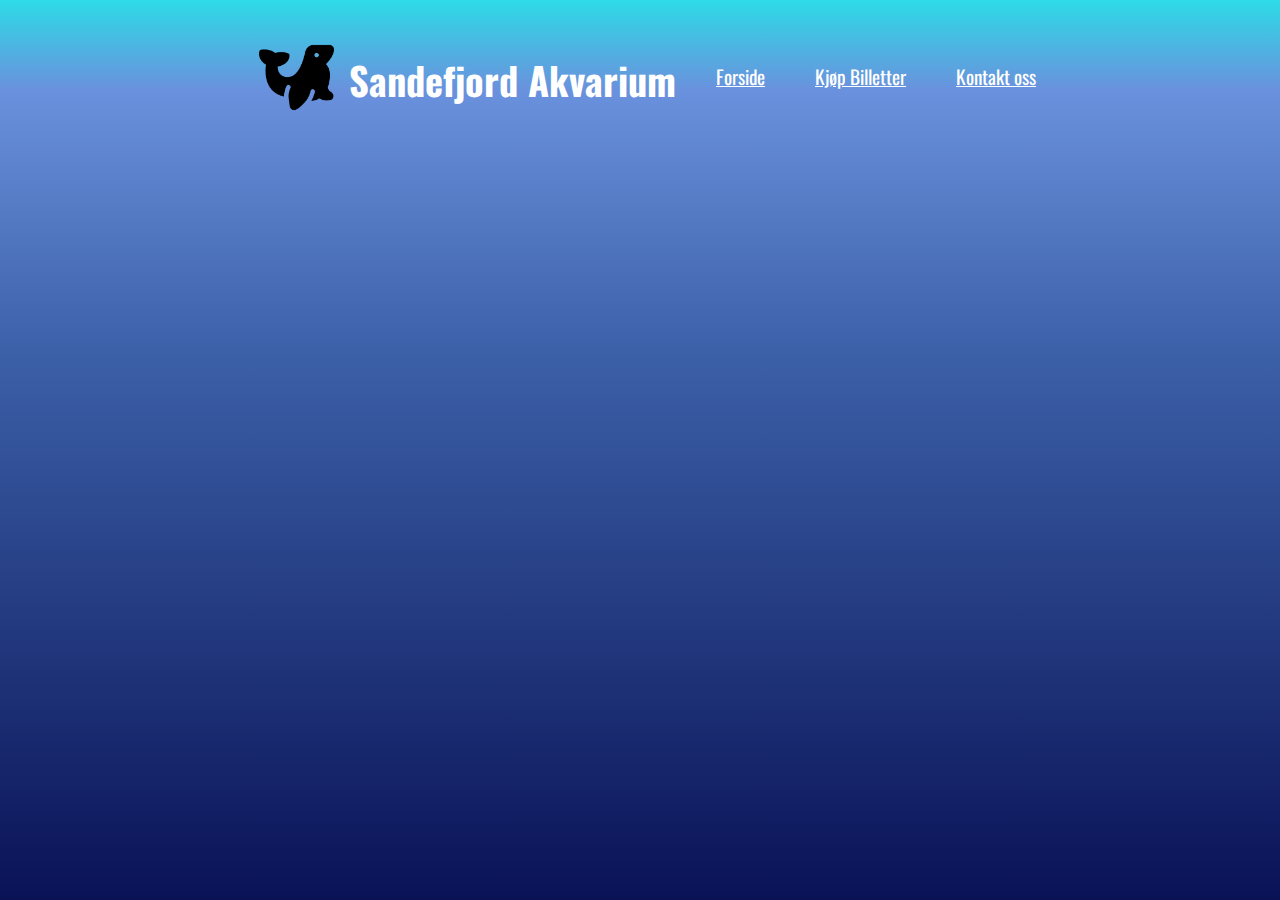
==== billettsalg.html @ 8f2b73e7 "min første commit, gjort ferdig store deler av Index førstesiden og vil jobbe videre med å gjøre den" ====
<!DOCTYPE html>
<html lang="en">
<head>
    <meta charset="UTF-8">
    <meta http-equiv="X-UA-Compatible" content="IE=edge">
    <meta name="viewport" content="width=device-width, initial-scale=1.0">
    <link rel="preconnect" href="https://fonts.googleapis.com">
    <link rel="preconnect" href="https://fonts.gstatic.com" crossorigin>
    <link href="https://fonts.googleapis.com/css2?family=Oswald:wght@300&display=swap" rel="stylesheet">
    <link href="css/styles.css" rel="stylesheet">
    <link href="/css/billettsalg.css" rel="stylesheet">
    <title>Kjøp billetter</title>
</head>
<body>
    <div class="main-container">
        <header>
            <!-- Logo er henter fra https://www.flaticon.com/free-icon/sea-lion_3050618?term=sealion&page=1&position=9&page=1&position=9&related_id=3050618&origin=search#-->
            <img class="logo" src="img/sealion-logo.png" alt="a small logo of a cartoon sealion">
            <h1> Sandefjord Akvarium</h1>
            <ul>
                <li><a href="/index.html">Forside</a></li>
                <li><a href="/billettsalg.html">Kjøp Billetter</a></li>
                <li><a href="/Kontakt-oss.html">Kontakt oss</a></li>
            </ul>
        </header>

</body>

</html>
---- css/styles.css ----
body,
html {
  margin: 0;
  padding: 0;
  font-family: "Oswald", sans-serif;
}
/*deler av repeating-linear gradient er hentet fra 
https://stackoverflow.com/questions/29591465/use-css-variables-with-rgba-for-gradient-transparency
men ideen og mesteparten av koden kommer fra meg*/
.main-container {
  position: relative;
  height: 100%;
  width: 100%;
  background-image: repeating-linear-gradient(
    to bottom,
    #2ddbe7 0%,
    #6a91dd 10%,
    #3b5fa7 40%,
    #0a1256 100%
  );
}
/* Her er alt som har med header å gjøre*/
.logo {
  width: 75px;
  height: 75px;
  margin: 15px;
}

header {
  color: #fff;
  display: flex;
  font-size: 1.2em;
  justify-content: center;
  position: relative;
  height: 10%;
  width: 100%;
  padding: 25px 0;
}

ul {
  position: relative;
  list-style: none;
  display: flex;
  justify-content: flex-start;
  gap: 50px;
  top: 28px; /* Legger a linkene på bunn linjem til tittelen*/
}

a:link,
a:visited {
  color: #fff;
}

.section-one {
  position: relative;
  display: grid;
  grid-template-columns: 450px 550px 300px;
  justify-content: center;
  align-items: center; /* Aligner teksten midt på boksen*/
  gap: 10px;
  margin-top: 150px;
  color: #fff;
  font-size: 1.2rem;
  line-height: 1.6rem;
}

h2 {
  font-size: 1.6rem;
}

.sect1-image,
.sect2-image {
  width: 100%;
  height: 100%;
  border-radius: 10px;
}

.sect1-text,
.sect2-text {
  font-size: 1.1em;
}
.section-two {
  position: relative;
  display: grid;
  grid-template-columns: 250px 750px 300px;
  justify-content: center;
  align-items: center; /* Aligner teksten midt på boksen*/
  margin-top: 50px;
  color: #fff;
  gap: 10px;
  font-size: 1.2rem;
  line-height: 1.6rem;
}
/* Denne setter oppløsningen på alle fiskebildene*/
.fish-img {
  width: 100%;
  height: 100%;
  border-radius: 5px 0 0 5px; /*Runder av venstre hjørner på bilde*/
}

.fish-card {
  margin-right: 385px;
  position: relative;
  margin-top: 50px;
  display: grid;
  grid-template-columns: 500px 390px;
  justify-content: center;
}

.fish-cardtext {
  font-size: 1.2rem;
  color: #0a1256;
  padding: 40px;
  border-radius: 0 5px 5px 0; /*Ved å bruke Figma kom jeg frem til denne løsningen selv. Hvor jeg bestemmer at topp høyre og bunn høyre hjørne skal rundes av*/
}

/* Her legges til forskjellige bakgrunnsfarger på kortene til teksten som har med fiskene å gjøre*/

.fish1 {
  background-color: #fffacf;
}
.fish2 {
  background-color: #ffdbcf;
}

.fish3 {
  background-color: #ffcfde;
}
.fish4 {
  background-color: #e4ffcf;
}
.fish5 {
  background-color: #cffff9;
}
.fish6 {
  background-color: #cffff9;
}
.fish7 {
  background-color: #d3cfff;
}
.fish8 {
  background-color: #d3cfff;
}
---- css/billettsalg.css ----
body,
html {
  margin: 0;
  padding: 0;
  font-family: "Oswald", sans-serif;
}
/*deler av repeating-linear gradient er hentet fra 
https://stackoverflow.com/questions/29591465/use-css-variables-with-rgba-for-gradient-transparency
men ideen og mesteparten av koden kommer fra meg*/
.main-container {
  position: relative;
  height: 100vh;
  width: 100%;
  background-image: repeating-linear-gradient(
    to bottom,
    #2ddbe7 0%,
    #6a91dd 10%,
    #3b5fa7 40%,
    #0a1256 100%
  );
}

.logo {
  width: 75px;
  height: 75px;
  margin: 15px;
}

header {
  color: #fff;
  display: flex;
  font-size: 1.2em;
  justify-content: center;
  position: absolute;
  height: 20%;
  width: 100%;
}

ul {
  position: relative;
  list-style: none;
  display: flex;
  justify-content: flex-start;
  gap: 50px;
  top: 10%;
}
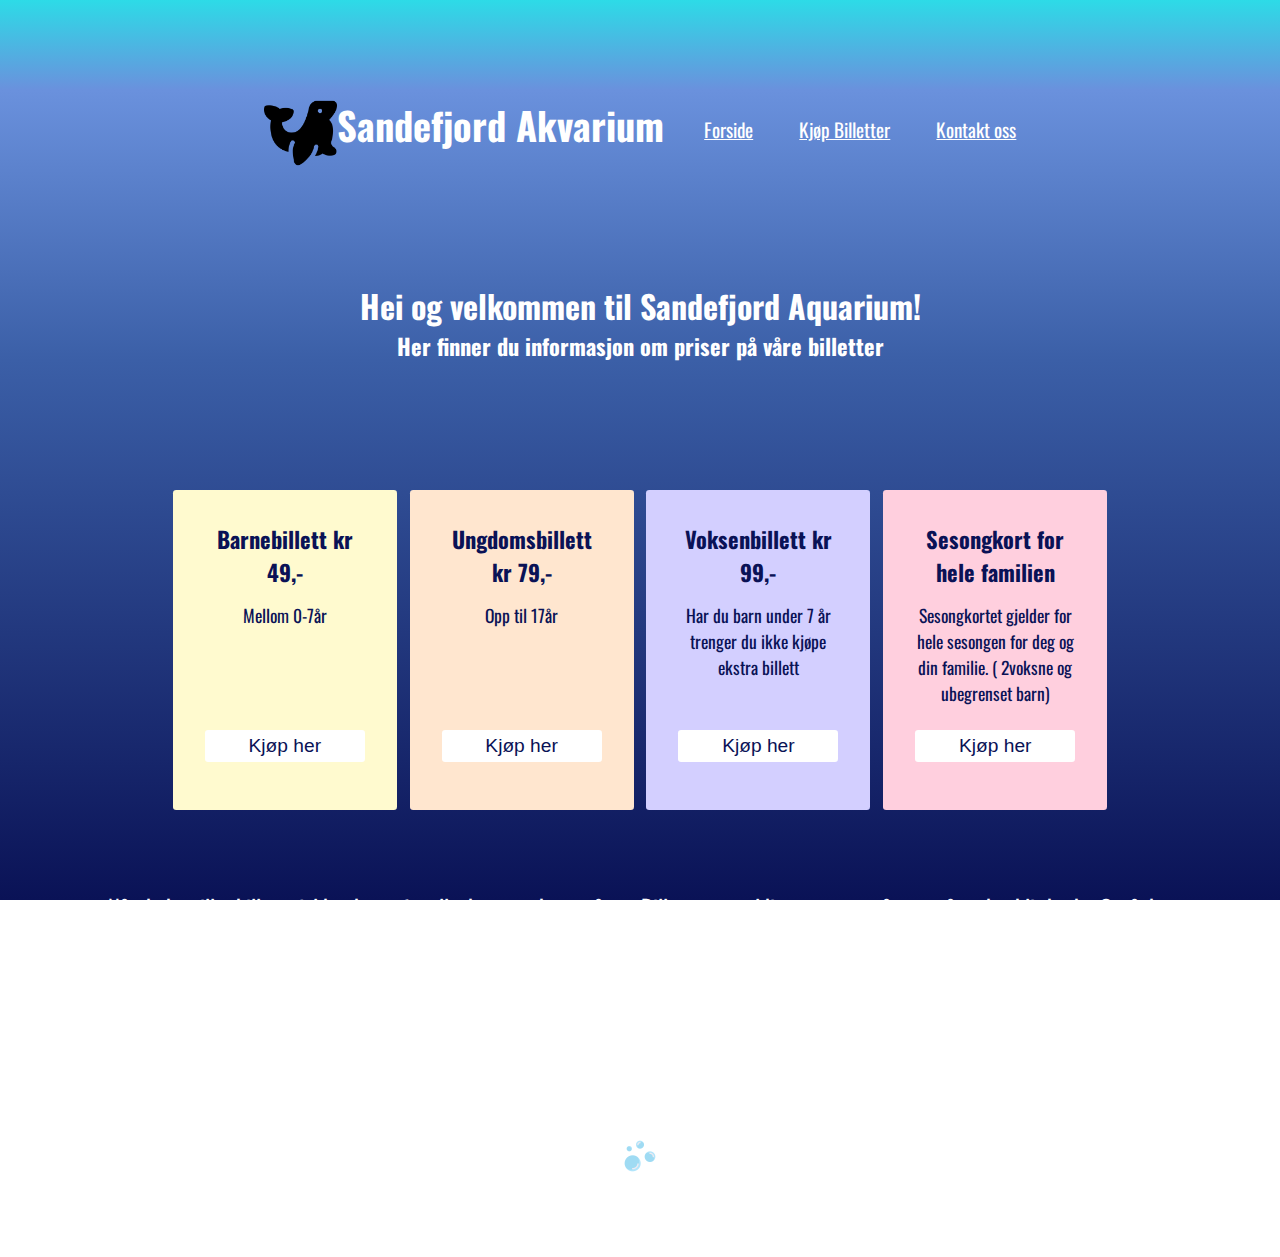
==== commit ec3d8ec3: "Gjort ferdig første og andre side, nå er det bare siste siden igjen" ====
--- a/billettsalg.html
+++ b/billettsalg.html
@@ -24,6 +24,47 @@
             </ul>
         </header>
 
-</body>
+        <main>
+            <h1>Hei og velkommen til Sandefjord Aquarium!</h1>
+            <h3>Her finner du informasjon om priser på våre billetter</h3>
+
+            <div class="billett-container">
+                <div class="billett barnebillett">
+                    <h3>Barnebillett kr 49,-</h3>
+                     <p>Mellom 0-7år</p>
+                     <input type ="button" value="Kjøp her">
+                </div>
+
+                    <div class="billett ungdomsbillett">
+                        <h3>Ungdomsbillett kr 79,-</h3>
+                         <p>Opp til 17år</p>
+                         <input type ="button" value="Kjøp her">
+                    </div>
+
+                    <div class="billett voksenbillett">
+                        <h3>Voksenbillett kr 99,-</h3>
+                            <p>Har du barn under 7 år trenger du ikke kjøpe ekstra billett</p>
+                            <input type ="button" value="Kjøp her">
+                    </div>
+
+                    <div class="billett sesongbillett">
+                        <h3>Sesongkort for hele familien</h3>
+                            <p>Sesongkortet gjelder for hele sesongen for deg og din familie. ( 2voksne og ubegrenset barn)</p>
+                            <input type ="button" value="Kjøp her">
+                        </div>
+                </div>
+                <div class="bunntekst">
+                    <p>Når du bestiller billett gjelder denne for alle dager parken er åpen. Billetten er gyldig en sesong så pass på
+                        at den blir brukt. Også den perfekte julegave eller bursdagsgave og passer for alle!
+                    </p>
+                </div>
+                </main>
+                <footer>
+                    <p>©Sandefjord Aqarium</p>
+                    <img class="bubble-img" src="img/bubbles.png" alt="png of some small bubbles">
+                </footer>
+                
+            </div>
+        </body>
 
 </html>--- a/css/styles.css
+++ b/css/styles.css
@@ -1,16 +1,20 @@
 body,
-html {
+html,
+h1,
+h2,
+h3,
+p {
   margin: 0;
   padding: 0;
-  font-family: "Oswald", sans-serif;
+  font-family: "Oswald", sans-serif; /*Fjerner base margin og padding fra all tekstsyntax*/
 }
 /*deler av repeating-linear gradient er hentet fra 
 https://stackoverflow.com/questions/29591465/use-css-variables-with-rgba-for-gradient-transparency
 men ideen og mesteparten av koden kommer fra meg*/
 .main-container {
+  margin-inline: auto; /*Definerer både logisk inline start og slutt på et element som tekst og direction*/
   position: relative;
   height: 100%;
-  width: 100%;
   background-image: repeating-linear-gradient(
     to bottom,
     #2ddbe7 0%,
@@ -19,11 +23,12 @@
     #0a1256 100%
   );
 }
+
 /* Her er alt som har med header å gjøre*/
 .logo {
-  width: 75px;
-  height: 75px;
-  margin: 15px;
+  width: 4.6rem;
+  height: 4.6rem;
+  margin: 1;
 }
 
 header {
@@ -34,7 +39,7 @@
   position: relative;
   height: 10%;
   width: 100%;
-  padding: 25px 0;
+  padding: 5em 0;
 }
 
 ul {
@@ -42,26 +47,26 @@
   list-style: none;
   display: flex;
   justify-content: flex-start;
-  gap: 50px;
-  top: 28px; /* Legger a linkene på bunn linjem til tittelen*/
+  gap: 2.4em;
 }
 
 a:link,
 a:visited {
   color: #fff;
 }
-
+/* Første seksjon som har med løveshowet å gjøre*/
 .section-one {
   position: relative;
   display: grid;
-  grid-template-columns: 450px 550px 300px;
+  grid-template-columns: 35rem 35rem 15rem;
   justify-content: center;
   align-items: center; /* Aligner teksten midt på boksen*/
-  gap: 10px;
+  gap: 0.625em;
   margin-top: 150px;
   color: #fff;
   font-size: 1.2rem;
   line-height: 1.6rem;
+  padding: 0 0 0 9.375em; /*Padder content til å bli mer sentrert på bilde i forhold til annet innhold*/
 }
 
 h2 {
@@ -70,11 +75,12 @@
 
 .sect1-image,
 .sect2-image {
-  width: 100%;
-  height: 100%;
+  display: block;
+  max-width: 100%;
   border-radius: 10px;
 }
-
+/* Både på sect1-text og image så kunne jeg fint droppet å gjort klassenavnet for komplisert men ville vise at ved et større prosjekt så hadde det vært
+lett å kunne spesifikt velge ut den teksten jeg ville. */
 .sect1-text,
 .sect2-text {
   font-size: 1.1em;
@@ -82,62 +88,113 @@
 .section-two {
   position: relative;
   display: grid;
-  grid-template-columns: 250px 750px 300px;
+  grid-template-columns: 15em 40em 15rem; /*Fant ut størrsen jeg ville ha px og konverterte til EM for responsivitet*/
   justify-content: center;
   align-items: center; /* Aligner teksten midt på boksen*/
-  margin-top: 50px;
+  margin-top: 3rem;
   color: #fff;
   gap: 10px;
   font-size: 1.2rem;
   line-height: 1.6rem;
+  padding: 0 0 0 11rem; /*Padder content til å bli mer sentrert på bilde i forhold til annet innhold*/
 }
 /* Denne setter oppløsningen på alle fiskebildene*/
 .fish-img {
+  display: block;
+  width: 100%;
+  border-radius: 5px 0 0 5px; /*Runder av venstre hjørner på bilde*/
+}
+
+/* Fish card er klassen for hele kortet og sørger for at de har lik spacing hele veien.*/
+.fish-card {
+  position: relative;
+  margin-top: 3em;
+  display: grid;
+  grid-template-columns: 31.25em 24.375em;
+  justify-content: center;
+}
+
+/* På teksten har jeg valgt å legge til en padding på 2.5em for å teksten til å bli mer sentrert*/
+.fish-cardtext {
+  font-size: 1.1rem;
+  color: #0a1256;
+  padding: 2.5em;
+  border-radius: 0 5px 5px 0; /*Ved å bruke Figma kom jeg frem til denne løsningen selv. Hvor jeg bestemmer at topp høyre og bunn høyre hjørne skal rundes av*/
+}
+
+/* Her legges til forskjellige bakgrunnsfarger på kortene til teksten som har med fiskene å gjøre*/
+.fish1 {
+  background-color: #fffacf;
+}
+.fish2 {
+  background-color: #ffdbcf;
+}
+
+.fish3 {
+  background-color: #ffcfde;
+}
+.fish4 {
+  background-color: #e4ffcf;
+}
+.fish5 {
+  background-color: #cffff9;
+}
+.fish6 {
+  background-color: #cffff9;
+}
+.fish7 {
+  background-color: #d3cfff;
+}
+.fish8 {
+  background-color: #ffcfff;
+}
+/* Jeg kom mer eller mindre frem til denne løsningen selv gjennom å prøve forskjellige metoder. Tanken er at på 800px så endres content til flex column
+og med EM og REM på alt så blir det veldig responsivt helt ned til minste skjerm. Veldig fornøyd med løsningen.*/
+@media screen and (max-width: 800px) {
+  .section-one {
+    display: flex;
+    flex-direction: column;
+    padding: 0 2rem;
+  }
+  .sect1-text,
+  .sect2-text {
+    font-size: 1em;
+    line-height: 1.8rem;
+  }
+  header {
+    position: relative;
+    list-style: none;
+    display: flex;
+    flex-direction: column;
+    padding: 0 3rem;
+    gap: 1em;
+  }
+  ul {
+    position: relative;
+    list-style: none;
+    gap: 1em;
+    padding: 0 1rem;
+  }
+  .section-two {
+    display: flex;
+    flex-direction: column;
+    padding: 0 2rem;
+  }
+  .fish-card {
+    display: flex;
+    flex-direction: column-reverse;
+    margin-top: 0.2rem;
+  }
+}
+/*Sette opp en flex center på animasjonen. Likte at den subtly er i bunn av pagen og gir litt "undervannsfølse
+uten at det tar for mye oppmerksomhet.*/
+.Lottie-animation {
+  position: relative;
   width: 100%;
   height: 100%;
-  border-radius: 5px 0 0 5px; /*Runder av venstre hjørner på bilde*/
-}
-
-.fish-card {
-  margin-right: 385px;
-  position: relative;
-  margin-top: 50px;
-  display: grid;
-  grid-template-columns: 500px 390px;
-  justify-content: center;
-}
-
-.fish-cardtext {
-  font-size: 1.2rem;
-  color: #0a1256;
-  padding: 40px;
-  border-radius: 0 5px 5px 0; /*Ved å bruke Figma kom jeg frem til denne løsningen selv. Hvor jeg bestemmer at topp høyre og bunn høyre hjørne skal rundes av*/
-}
-
-/* Her legges til forskjellige bakgrunnsfarger på kortene til teksten som har med fiskene å gjøre*/
-
-.fish1 {
-  background-color: #fffacf;
-}
-.fish2 {
-  background-color: #ffdbcf;
-}
-
-.fish3 {
-  background-color: #ffcfde;
-}
-.fish4 {
-  background-color: #e4ffcf;
-}
-.fish5 {
-  background-color: #cffff9;
-}
-.fish6 {
-  background-color: #cffff9;
-}
-.fish7 {
-  background-color: #d3cfff;
-}
-.fish8 {
-  background-color: #d3cfff;
-}
+  display: flex;
+  padding: 2rem 0;
+  justify-content: center;
+  color: #fff;
+  opacity: 0.4; /*Jeg kom frem til at en Opacity på 0.4 passet bra for at den ikke tok all oppmerksomheten*/
+}
--- a/css/billettsalg.css
+++ b/css/billettsalg.css
@@ -1,16 +1,18 @@
 body,
-html {
+html,
+h1,
+h2,
+h3,
+p {
   margin: 0;
   padding: 0;
   font-family: "Oswald", sans-serif;
 }
-/*deler av repeating-linear gradient er hentet fra 
-https://stackoverflow.com/questions/29591465/use-css-variables-with-rgba-for-gradient-transparency
-men ideen og mesteparten av koden kommer fra meg*/
+
 .main-container {
+  margin-inline: auto;
   position: relative;
   height: 100vh;
-  width: 100%;
   background-image: repeating-linear-gradient(
     to bottom,
     #2ddbe7 0%,
@@ -21,9 +23,9 @@
 }
 
 .logo {
-  width: 75px;
-  height: 75px;
-  margin: 15px;
+  width: 4.6rem;
+  height: 4.6rem;
+  margin: 1;
 }
 
 header {
@@ -31,9 +33,10 @@
   display: flex;
   font-size: 1.2em;
   justify-content: center;
-  position: absolute;
-  height: 20%;
+  position: relative;
+  height: 10%;
   width: 100%;
+  padding: 5em 0;
 }
 
 ul {
@@ -41,6 +44,163 @@
   list-style: none;
   display: flex;
   justify-content: flex-start;
-  gap: 50px;
-  top: 10%;
-}
+  gap: 2.4em;
+}
+
+a:link,
+a:visited {
+  color: #fff;
+}
+
+main {
+  position: relative;
+  text-align: center;
+  color: #fff;
+}
+
+.billett-container {
+  margin: 2rem 0 0 0;
+  position: relative;
+  display: grid;
+  grid-template-columns: 14rem 14rem 14rem 14rem;
+  justify-content: center;
+  gap: 0.8rem;
+}
+
+.billett {
+  position: relative;
+  height: 16rem;
+  margin-top: 5rem;
+  padding: 2rem 2rem;
+  border-radius: 0.2rem;
+  display: grid;
+  flex-direction: column;
+  grid-template-rows: 5rem 6rem 4rem;
+  justify-content: flex-start;
+  font-size: 1.1rem;
+  color: #0a1256;
+}
+
+input[type="button"] {
+  position: relative;
+  margin: 2rem 0 0 0;
+  font-size: 1.2rem;
+  color: #0a1256;
+  border: none;
+  padding: 0.25rem 0;
+  background-color: #fff;
+  border-radius: 0.2rem;
+  cursor: pointer;
+}
+
+input[type="button"]:hover {
+  background-color: #e2e2e2;
+  scale: 1.1;
+}
+
+h3 {
+  font-size: 1.4rem;
+  padding: 0 0 1rem 0;
+}
+
+.barnebillett {
+  background-color: #fffacf;
+}
+
+.ungdomsbillett {
+  background-color: #ffe6cf;
+}
+
+.voksenbillett {
+  background-color: #d3cfff;
+}
+
+.sesongbillett {
+  background-color: #ffcfde;
+}
+
+.bunntekst {
+  position: relative;
+  font-size: 1.4rem;
+  padding: 5rem;
+}
+
+footer {
+  font-size: 1rem;
+  color: #fff;
+  text-align: center;
+  padding: 5rem 0;
+}
+/*Egentlig ville jeg nok ikke animert noe i det hele tatt, men siden det var en del av oppgaven ville jeg legge til en egen animasjon*/
+
+.bubble-img {
+  width: 2rem;
+  position: relative;
+  -webkit-animation: anim-bubbles 6s infinite linear;
+  animation: anim-bubbles 6s infinite linear;
+}
+/*Jeg har ikke kopiert noe animasjonskode her, alt er gjort gjennom flere timer med tester.
+Men jeg har vært på både MDN Web docs og WSC School når jeg har stått fast*/
+@keyframes anim-bubbles {
+  0% {
+    bottom: -50px;
+    rotate: 10deg;
+  }
+  25% {
+    bottom: -20px;
+    rotate: 30deg;
+    opacity: 0.6;
+  }
+  50% {
+    bottom: 10px;
+    rotate: 40deg;
+    opacity: 0.4;
+  }
+  75% {
+    bottom: 40px;
+    rotate: 50deg;
+    opacity: 0.2;
+  }
+  100% {
+    bottom: 70px;
+    rotate: 90deg;
+    opacity: 0;
+  }
+}
+
+@media screen and (max-width: 800px) {
+  .main-container {
+    display: flex;
+    flex-direction: column;
+    justify-content: center;
+    height: 100%;
+    padding: 0 2rem;
+  }
+
+  .billett-container {
+    display: flex;
+    flex-direction: column;
+    justify-content: center;
+    height: 100%;
+    padding: 0 2rem;
+  }
+
+  header {
+    position: relative;
+    list-style: none;
+    display: flex;
+    flex-direction: column;
+    gap: 1em;
+    padding: 2rem;
+  }
+  ul {
+    position: relative;
+    list-style: none;
+    gap: 1em;
+  }
+  .bunntekst {
+    position: relative;
+    font-size: 1.4rem;
+    padding: 2rem;
+  }
+}
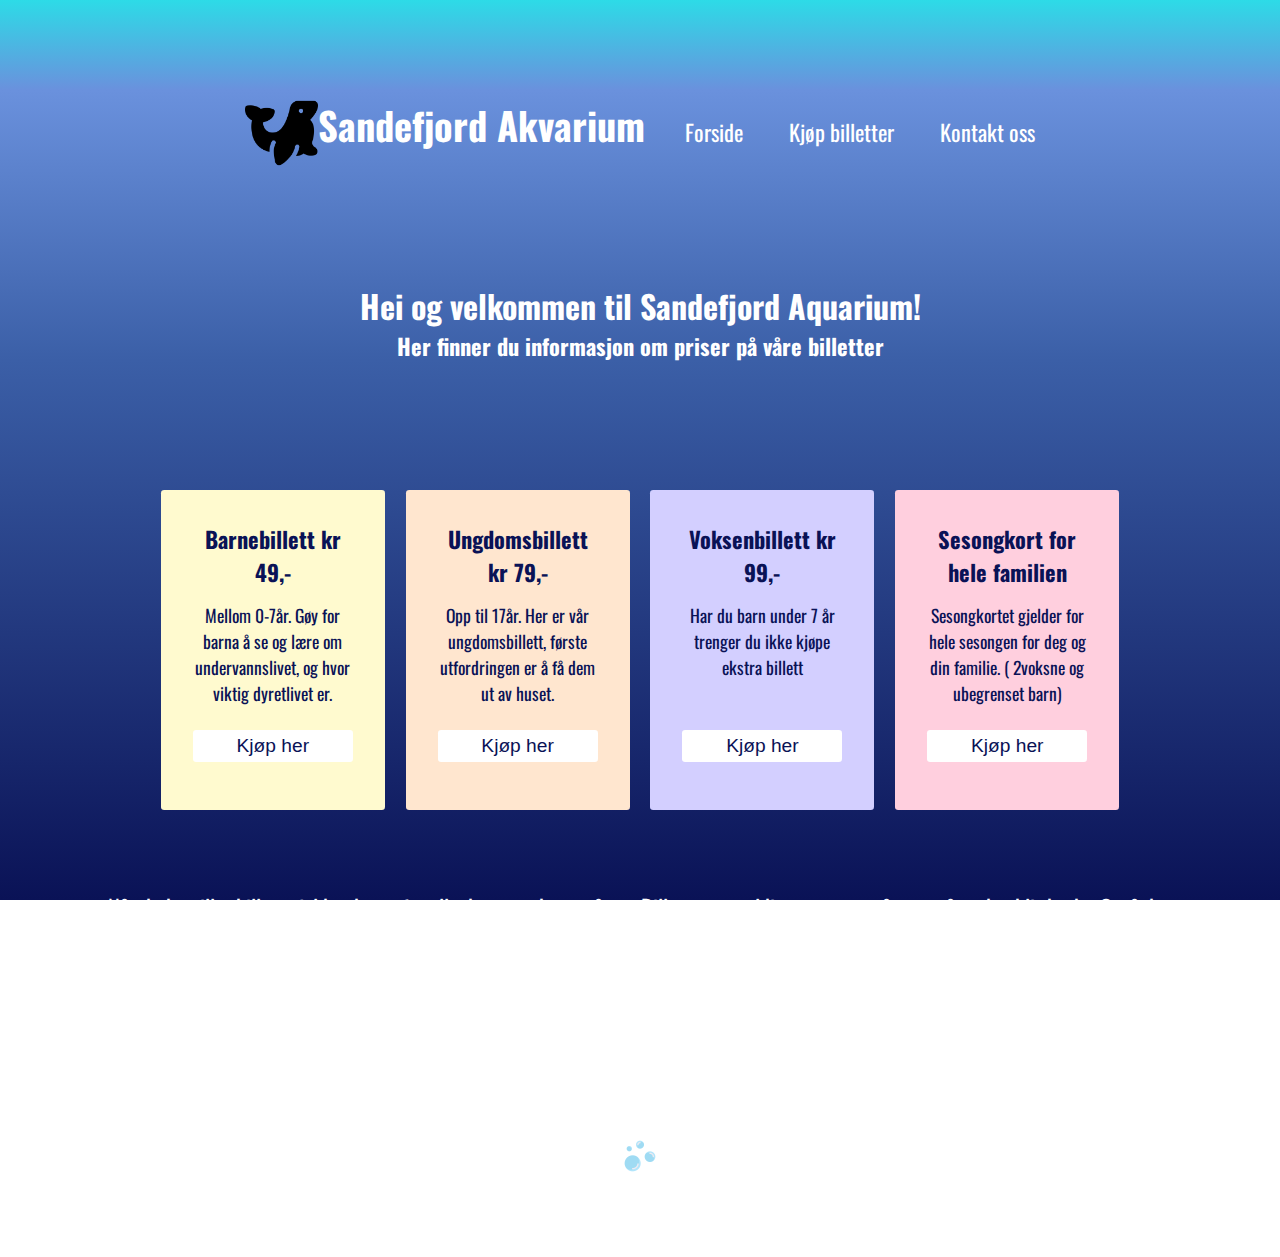
==== commit 88572b98: "Sender opp nest siste interasjon av websiden. MBare små endringer gjenstår" ====
--- a/billettsalg.html
+++ b/billettsalg.html
@@ -4,10 +4,10 @@
     <meta charset="UTF-8">
     <meta http-equiv="X-UA-Compatible" content="IE=edge">
     <meta name="viewport" content="width=device-width, initial-scale=1.0">
+    <meta name="description" content="Ticket sales page for Sandefjord Aquarium">
     <link rel="preconnect" href="https://fonts.googleapis.com">
     <link rel="preconnect" href="https://fonts.gstatic.com" crossorigin>
     <link href="https://fonts.googleapis.com/css2?family=Oswald:wght@300&display=swap" rel="stylesheet">
-    <link href="css/styles.css" rel="stylesheet">
     <link href="/css/billettsalg.css" rel="stylesheet">
     <title>Kjøp billetter</title>
 </head>
@@ -18,9 +18,9 @@
             <img class="logo" src="img/sealion-logo.png" alt="a small logo of a cartoon sealion">
             <h1> Sandefjord Akvarium</h1>
             <ul>
-                <li><a href="/index.html">Forside</a></li>
-                <li><a href="/billettsalg.html">Kjøp Billetter</a></li>
-                <li><a href="/Kontakt-oss.html">Kontakt oss</a></li>
+                <li><a class="top-link" href="/index.html">Forside</a></li>
+                <li><a class="top-link" href="/billettsalg.html">Kjøp billetter</a></li>
+                <li><a class="top-link" href="/Kontakt-oss.html">Kontakt oss</a></li>
             </ul>
         </header>
 
@@ -31,13 +31,16 @@
             <div class="billett-container">
                 <div class="billett barnebillett">
                     <h3>Barnebillett kr 49,-</h3>
-                     <p>Mellom 0-7år</p>
+                     <p>Mellom 0-7år. Gøy for barna å se og lære om undervannslivet, og hvor viktig dyretlivet er.
+                     </p>
                      <input type ="button" value="Kjøp her">
                 </div>
 
                     <div class="billett ungdomsbillett">
                         <h3>Ungdomsbillett kr 79,-</h3>
-                         <p>Opp til 17år</p>
+                         <p>Opp til 17år. Her er vår ungdomsbillett, første utfordringen
+                            er å få dem ut av huset.
+                         </p>
                          <input type ="button" value="Kjøp her">
                     </div>
 
--- a/css/billettsalg.css
+++ b/css/billettsalg.css
@@ -47,9 +47,32 @@
   gap: 2.4em;
 }
 
-a:link,
-a:visited {
-  color: #fff;
+/*Denne ideen til en type link style fikk jeg fra Kevin Powell på denne siden https://www.youtube.com/watch?v=ceNMP-aQkQ4
+Be utrolig fornøyd med resultatet*/
+.top-link {
+  text-decoration: none;
+  color: #fff;
+  position: relative;
+  font-size: 1.4rem;
+}
+
+.top-link::after {
+  content: "";
+  position: absolute;
+  left: 0;
+  bottom: 0;
+  width: 100%;
+  height: 2px;
+  background-color: #ffcfde;
+
+  transform: scaleX(0);
+  transform-origin: right;
+  transition: transform 250ms ease-in;
+}
+
+.top-link:hover::after {
+  transform: scaleX(1);
+  transform-origin: left;
 }
 
 main {
@@ -57,14 +80,15 @@
   text-align: center;
   color: #fff;
 }
-
+/*Hele billett systemet er laget av meg. Ingen innspill fra andre sider. Dette er timer med testing før jeg kom frem til 
+et resultat jeg ble fornøyd med*/
 .billett-container {
   margin: 2rem 0 0 0;
   position: relative;
   display: grid;
   grid-template-columns: 14rem 14rem 14rem 14rem;
   justify-content: center;
-  gap: 0.8rem;
+  gap: 1.3rem;
 }
 
 .billett {
@@ -78,9 +102,16 @@
   grid-template-rows: 5rem 6rem 4rem;
   justify-content: flex-start;
   font-size: 1.1rem;
+  text-align: center;
   color: #0a1256;
-}
-
+  cursor: pointer;
+}
+
+.billett:hover {
+  transform: scale(1.1);
+  transition: transform ease-in-out 400ms;
+}
+/* Jeg kunne gått for en helt vanlig knapp her, men ville lage å style en input knapp som lett kunne implementeres med JS til å faktisk linke til billettsalg*/
 input[type="button"] {
   position: relative;
   margin: 2rem 0 0 0;
@@ -136,8 +167,8 @@
 .bubble-img {
   width: 2rem;
   position: relative;
-  -webkit-animation: anim-bubbles 6s infinite linear;
-  animation: anim-bubbles 6s infinite linear;
+  -webkit-animation: anim-bubbles 6s infinite linear; /* Web kit inkluderer Safari 3.0 til 6.0 Nettlesere og tydligvis min Firefox*/
+  animation: anim-bubbles 6s infinite linear; /* For de fleste andre nettlesere*/
 }
 /*Jeg har ikke kopiert noe animasjonskode her, alt er gjort gjennom flere timer med tester.
 Men jeg har vært på både MDN Web docs og WSC School når jeg har stått fast*/
@@ -175,6 +206,7 @@
     justify-content: center;
     height: 100%;
     padding: 0 2rem;
+    overflow: hidden;
   }
 
   .billett-container {
@@ -197,6 +229,10 @@
     position: relative;
     list-style: none;
     gap: 1em;
+    padding: 0 1rem 0 0;
+  }
+  main {
+    padding: 2rem;
   }
   .bunntekst {
     position: relative;
